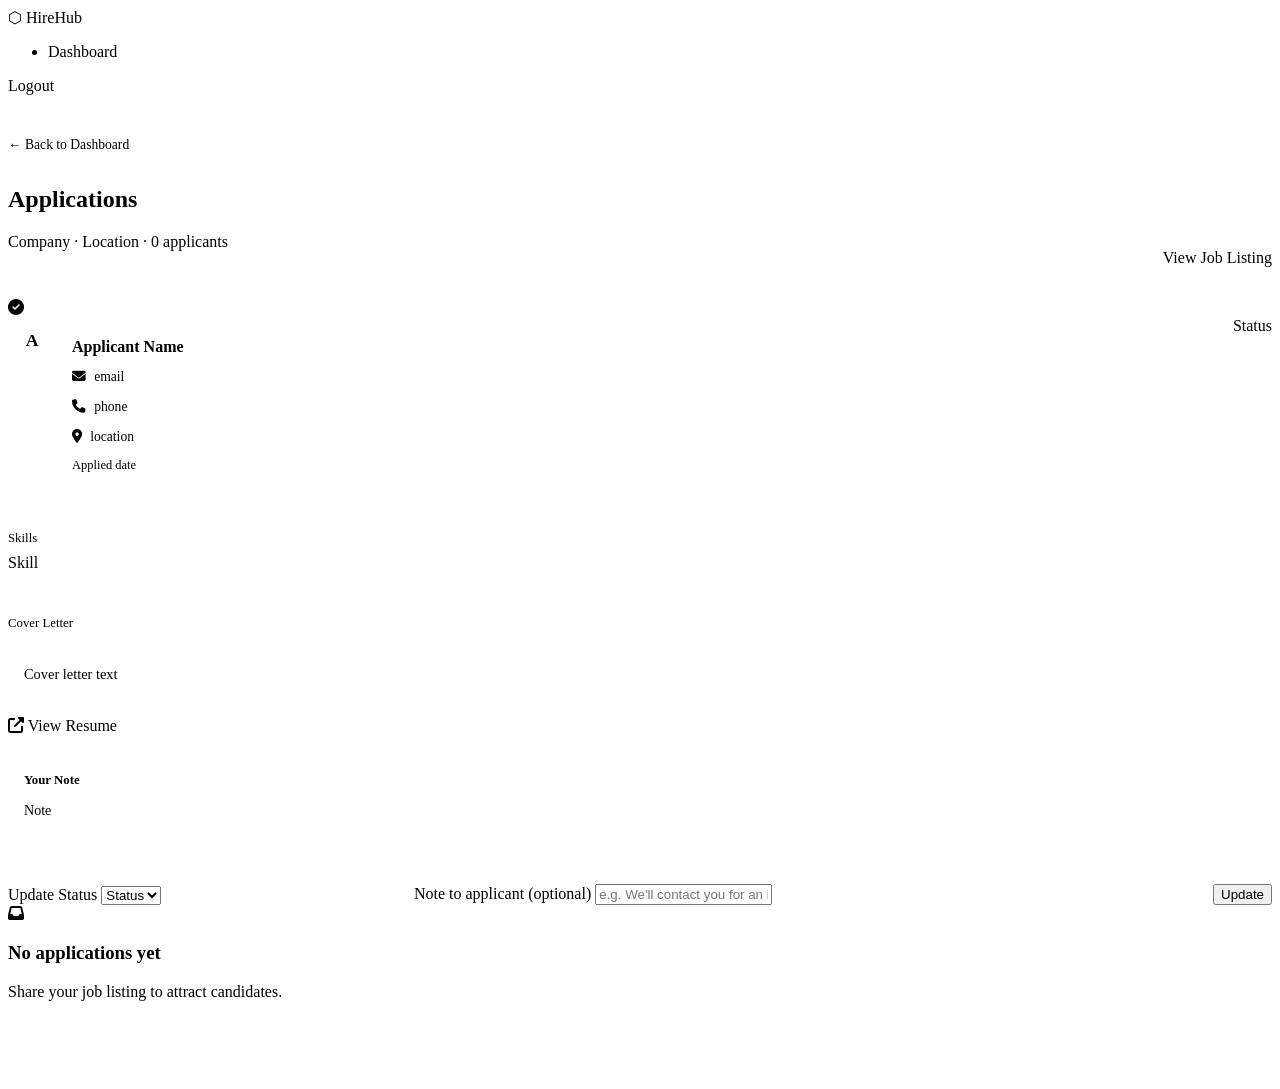
==== jobportal/src/main/resources/templates/employer/applications.html @ bf32de88 "Add resume file upload" ====
<!DOCTYPE html>
<html xmlns:th="http://www.thymeleaf.org">
<head>
    <meta charset="UTF-8"/><meta name="viewport" content="width=device-width, initial-scale=1.0"/>
    <title>Applications — HireHub</title>
    <link rel="preconnect" href="https://fonts.googleapis.com"/>
    <link href="https://fonts.googleapis.com/css2?family=Syne:wght@400;700;800&family=DM+Sans:wght@300;400;500&display=swap" rel="stylesheet"/>
    <link rel="stylesheet" href="https://cdnjs.cloudflare.com/ajax/libs/font-awesome/6.5.0/css/all.min.css"/>
    <link rel="stylesheet" th:href="@{/css/style.css}"/>
</head>
<body>
<nav class="navbar">
    <div class="container nav-inner">
        <a th:href="@{/}" class="logo"><span class="logo-icon">⬡</span> HireHub</a>
        <ul class="nav-links">
            <li><a th:href="@{/dashboard}">Dashboard</a></li>
        </ul>
        <div class="nav-auth">
            <a th:href="@{/logout}" class="btn btn-ghost btn-sm">Logout</a>
        </div>
    </div>
</nav>

<div class="container" style="padding:2.5rem 0 4rem;">
    <div style="margin-bottom:2rem;">
        <a th:href="@{/dashboard}" style="color:var(--text-muted);font-size:.85rem;">← Back to Dashboard</a>
        <div style="display:flex;justify-content:space-between;align-items:flex-end;margin-top:.8rem;flex-wrap:wrap;gap:1rem;">
            <div>
                <h2 th:text="'Applications for: ' + ${job.title}">Applications</h2>
                <p style="color:var(--text-muted);margin-top:.3rem;">
                    <span th:text="${job.company}">Company</span> ·
                    <span th:text="${job.location}">Location</span> ·
                    <span th:text="${applications.size() + ' applicants'}">0 applicants</span>
                </p>
            </div>
            <a th:href="@{/jobs/{id}(id=${job.id})}" class="btn btn-outline btn-sm">View Job Listing</a>
        </div>
    </div>

    <div th:if="${success}" class="alert alert-success"><i class="fas fa-check-circle"></i> <span th:text="${success}"></span></div>

    <!-- Applications -->
    <div th:if="${!applications.isEmpty()}">
        <div style="display:flex;flex-direction:column;gap:1.2rem;">
            <div class="card" th:each="app : ${applications}">
                <div style="display:flex;justify-content:space-between;align-items:flex-start;flex-wrap:wrap;gap:1rem;">
                    <!-- Applicant Info -->
                    <div style="display:flex;gap:1rem;align-items:flex-start;">
                        <div style="width:48px;height:48px;border-radius:50%;background:var(--accent);color:#000;font-weight:800;font-size:1.1rem;display:flex;align-items:center;justify-content:center;flex-shrink:0;"
                             th:text="${#strings.substring(app.applicant.firstName,0,1)}">A</div>
                        <div>
                            <h4 th:text="${app.applicant.fullName}" style="margin-bottom:.2rem;">Applicant Name</h4>
                            <p style="font-size:.85rem;color:var(--text-muted);">
                                <i class="fas fa-envelope" style="margin-right:.3rem;"></i>
                                <span th:text="${app.applicant.email}">email</span>
                            </p>
                            <p style="font-size:.85rem;color:var(--text-muted);" th:if="${app.applicant.phone}">
                                <i class="fas fa-phone" style="margin-right:.3rem;"></i>
                                <span th:text="${app.applicant.phone}">phone</span>
                            </p>
                            <p style="font-size:.85rem;color:var(--text-muted);" th:if="${app.applicant.location}">
                                <i class="fas fa-map-marker-alt" style="margin-right:.3rem;"></i>
                                <span th:text="${app.applicant.location}">location</span>
                            </p>
                            <p style="font-size:.78rem;color:var(--text-muted);margin-top:.3rem;">
                                Applied <span th:text="${#temporals.format(app.appliedAt,'dd MMM yyyy, HH:mm')}">date</span>
                            </p>
                        </div>
                    </div>
                    <!-- Status Badge -->
                    <span class="badge"
                          th:classappend="${'badge-' + app.status.name().toLowerCase()}"
                          th:text="${app.status.displayName}">Status</span>
                </div>

                <!-- Skills -->
                <div th:if="${app.applicant.skills}" style="margin-top:1rem;padding-top:1rem;border-top:1px solid var(--border);">
                    <p style="font-size:.8rem;color:var(--text-muted);margin-bottom:.5rem;">Skills</p>
                    <div class="skills-list">
                        <span class="skill-chip" th:each="skill : ${#strings.arraySplit(app.applicant.skills,',')}" th:text="${#strings.trim(skill)}">Skill</span>
                    </div>
                </div>

                <!-- Cover Letter -->
                <div th:if="${app.coverLetter}" style="margin-top:1rem;padding-top:1rem;border-top:1px solid var(--border);">
                    <p style="font-size:.8rem;color:var(--text-muted);margin-bottom:.5rem;">Cover Letter</p>
                    <p style="font-size:.9rem;color:var(--text-secondary);line-height:1.7;background:var(--bg-elevated);padding:1rem;border-radius:var(--radius);"
                       th:text="${app.coverLetter}">Cover letter text</p>
                </div>

                <!-- Resume Link -->
                <div th:if="${app.resumeLink}" style="margin-top:.8rem;">
                    <a th:href="${app.resumeLink}" target="_blank" class="btn btn-ghost btn-sm">
                        <i class="fas fa-external-link-alt"></i> View Resume
                    </a>
                </div>

                <!-- Employer Note -->
                <div th:if="${app.employerNote}" style="margin-top:.8rem;padding:.8rem 1rem;background:var(--accent-glow);border:1px solid var(--border-accent);border-radius:var(--radius);">
                    <p style="font-size:.8rem;color:var(--accent);margin-bottom:.3rem;font-weight:600;">Your Note</p>
                    <p style="font-size:.88rem;color:var(--text-secondary);" th:text="${app.employerNote}">Note</p>
                </div>

                <!-- Update Status Form -->
                <div style="margin-top:1.2rem;padding-top:1.2rem;border-top:1px solid var(--border);">
                    <form th:action="@{/employer/applications/{id}/status(id=${app.id})}" method="post">
                        <div style="display:flex;gap:.8rem;align-items:flex-end;flex-wrap:wrap;">
                            <div class="form-group" style="margin:0;flex:1;min-width:160px;">
                                <label class="form-label">Update Status</label>
                                <select name="status" class="form-control">
                                    <option th:each="s : ${statuses}"
                                            th:value="${s}"
                                            th:text="${s.displayName}"
                                            th:selected="${s == app.status}">Status</option>
                                </select>
                            </div>
                            <div class="form-group" style="margin:0;flex:2;min-width:200px;">
                                <label class="form-label">Note to applicant (optional)</label>
                                <input type="text" name="note" class="form-control"
                                       th:value="${app.employerNote}"
                                       placeholder="e.g. We'll contact you for an interview..."/>
                            </div>
                            <button type="submit" class="btn btn-primary btn-sm" style="margin-bottom:0;white-space:nowrap;">Update</button>
                        </div>
                    </form>
                </div>
            </div>
        </div>
    </div>

    <div class="empty-state" th:if="${applications.isEmpty()}">
        <i class="fas fa-inbox"></i>
        <h3>No applications yet</h3>
        <p>Share your job listing to attract candidates.</p>
    </div>
</div>

<script th:src="@{/js/main.js}"></script>
</body>
</html>
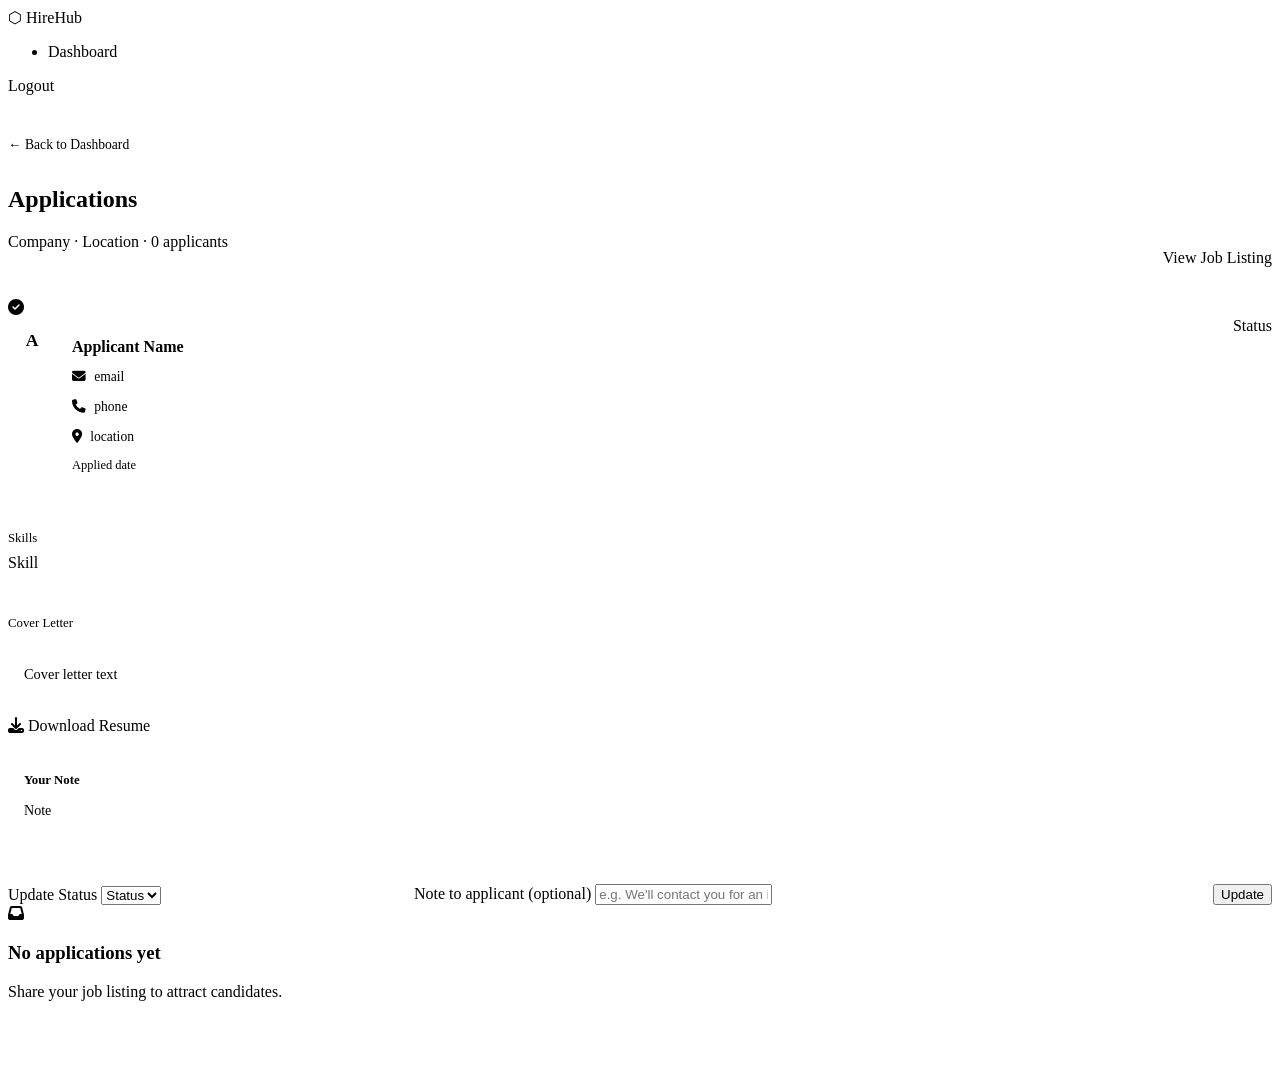
==== commit 8ad87702: "fix resume upload" ====
--- a/jobportal/src/main/resources/templates/employer/applications.html
+++ b/jobportal/src/main/resources/templates/employer/applications.html
@@ -90,9 +90,10 @@
 
                 <!-- Resume Link -->
                 <div th:if="${app.resumeLink}" style="margin-top:.8rem;">
-                    <a th:href="${app.resumeLink}" target="_blank" class="btn btn-ghost btn-sm">
-                        <i class="fas fa-external-link-alt"></i> View Resume
-                    </a>
+                    <a th:href="@{/resume/{filename}(filename=${app.resumeLink})}" 
+                        target="_blank" class="btn btn-ghost btn-sm">
+                         <i class="fas fa-download"></i> Download Resume
+                     </a>
                 </div>
 
                 <!-- Employer Note -->
